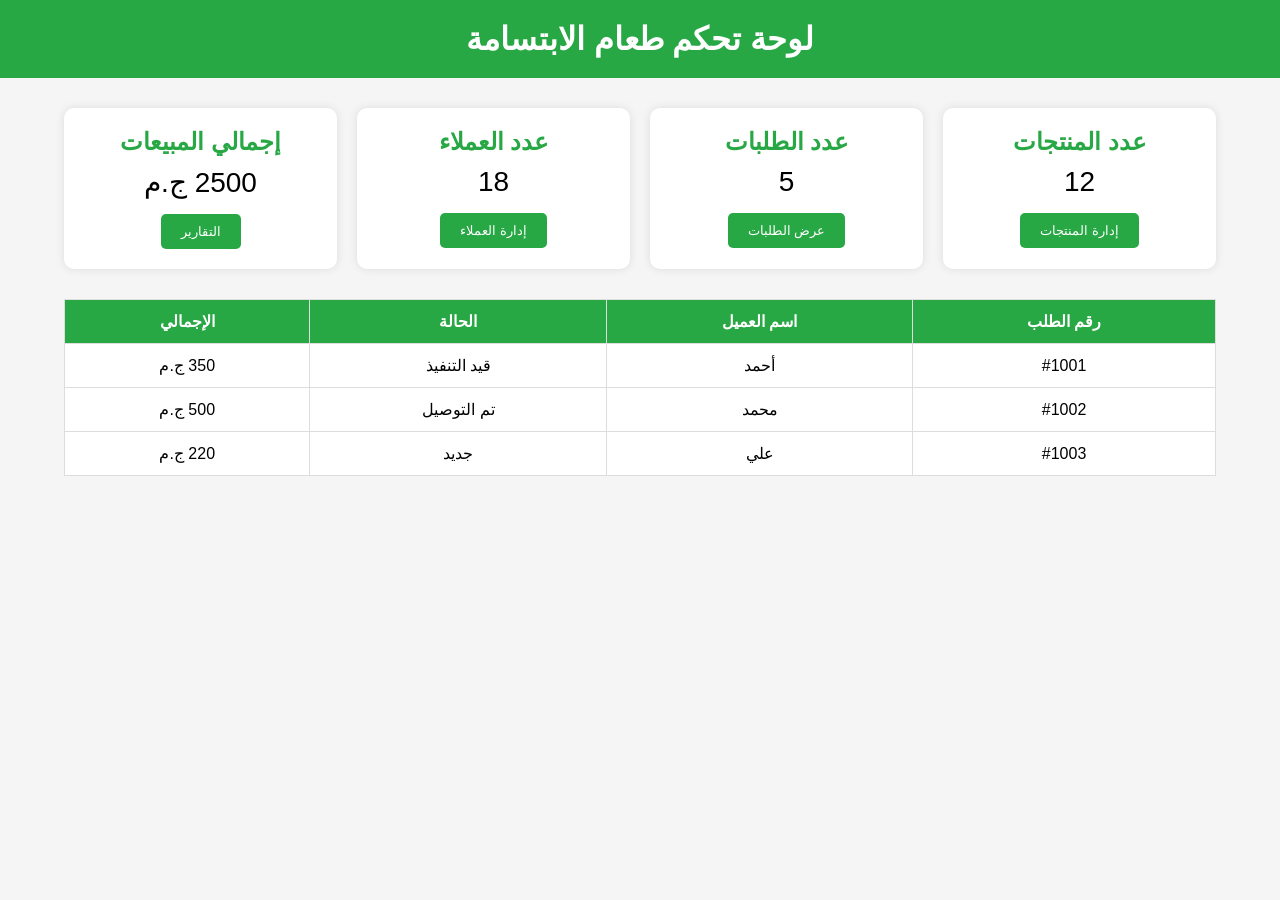
==== admin.html @ 13e66af0 "Create admin.html" ====
<!DOCTYPE html>
<html lang="ar" dir="rtl">
<head>
<meta charset="UTF-8">
<meta name="viewport" content="width=device-width, initial-scale=1.0">
<title>لوحة التحكم | طعام الابتسامة</title>

<style>
*{
    margin:0;
    padding:0;
    box-sizing:border-box;
    font-family:Tahoma,sans-serif;
}
body{
    background:#f5f5f5;
}
header{
    background:#28a745;
    color:#fff;
    padding:20px;
    text-align:center;
}
.container{
    width:90%;
    margin:30px auto;
}
.cards{
    display:grid;
    grid-template-columns:repeat(auto-fit,minmax(220px,1fr));
    gap:20px;
}
.card{
    background:#fff;
    border-radius:10px;
    padding:20px;
    text-align:center;
    box-shadow:0 0 10px rgba(0,0,0,.1);
}
.card h2{
    color:#28a745;
    margin-bottom:10px;
}
.card p{
    font-size:28px;
    margin-bottom:15px;
}
button{
    background:#28a745;
    color:#fff;
    border:none;
    padding:10px 20px;
    border-radius:5px;
    cursor:pointer;
}
button:hover{
    background:#218838;
}
table{
    width:100%;
    background:#fff;
    margin-top:30px;
    border-collapse:collapse;
}
th,td{
    border:1px solid #ddd;
    padding:12px;
    text-align:center;
}
th{
    background:#28a745;
    color:white;
}
</style>

</head>
<body>

<header>
<h1>لوحة تحكم طعام الابتسامة</h1>
</header>

<div class="container">

<div class="cards">

<div class="card">
<h2>عدد المنتجات</h2>
<p id="products">12</p>
<button>إدارة المنتجات</button>
</div>

<div class="card">
<h2>عدد الطلبات</h2>
<p id="orders">5</p>
<button>عرض الطلبات</button>
</div>

<div class="card">
<h2>عدد العملاء</h2>
<p id="users">18</p>
<button>إدارة العملاء</button>
</div>

<div class="card">
<h2>إجمالي المبيعات</h2>
<p id="sales">2500 ج.م</p>
<button>التقارير</button>
</div>

</div>

<table>
<thead>
<tr>
<th>رقم الطلب</th>
<th>اسم العميل</th>
<th>الحالة</th>
<th>الإجمالي</th>
</tr>
</thead>

<tbody>
<tr>
<td>#1001</td>
<td>أحمد</td>
<td>قيد التنفيذ</td>
<td>350 ج.م</td>
</tr>

<tr>
<td>#1002</td>
<td>محمد</td>
<td>تم التوصيل</td>
<td>500 ج.م</td>
</tr>

<tr>
<td>#1003</td>
<td>علي</td>
<td>جديد</td>
<td>220 ج.م</td>
</tr>

</tbody>

</table>

</div>

</body>
</html>
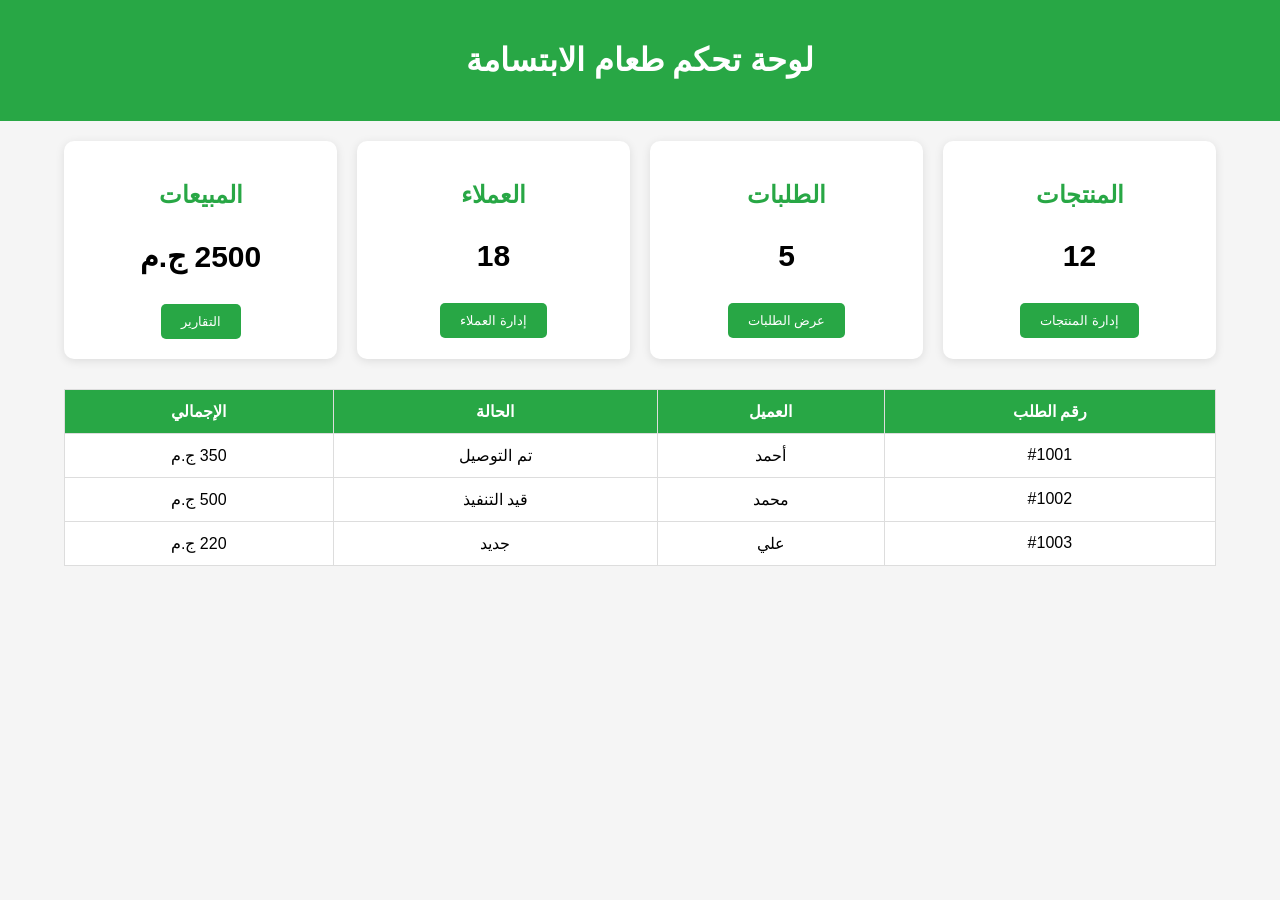
==== commit d9a547d4: "Update admin.html" ====
--- a/admin.html
+++ b/admin.html
@@ -3,73 +3,82 @@
 <head>
 <meta charset="UTF-8">
 <meta name="viewport" content="width=device-width, initial-scale=1.0">
-<title>لوحة التحكم | طعام الابتسامة</title>
+<title>لوحة تحكم - طعام الابتسامة</title>
 
 <style>
-*{
-    margin:0;
-    padding:0;
-    box-sizing:border-box;
-    font-family:Tahoma,sans-serif;
+body{
+font-family:Arial,sans-serif;
+margin:0;
+background:#f5f5f5;
+direction:rtl;
 }
-body{
-    background:#f5f5f5;
+
+header{
+background:#28a745;
+color:#fff;
+padding:20px;
+text-align:center;
 }
-header{
-    background:#28a745;
-    color:#fff;
-    padding:20px;
-    text-align:center;
+
+.container{
+width:90%;
+margin:20px auto;
 }
-.container{
-    width:90%;
-    margin:30px auto;
+
+.cards{
+display:grid;
+grid-template-columns:repeat(auto-fit,minmax(220px,1fr));
+gap:20px;
 }
-.cards{
-    display:grid;
-    grid-template-columns:repeat(auto-fit,minmax(220px,1fr));
-    gap:20px;
+
+.card{
+background:#fff;
+padding:20px;
+border-radius:10px;
+box-shadow:0 2px 10px rgba(0,0,0,.1);
+text-align:center;
 }
-.card{
-    background:#fff;
-    border-radius:10px;
-    padding:20px;
-    text-align:center;
-    box-shadow:0 0 10px rgba(0,0,0,.1);
+
+.card h2{
+margin-bottom:10px;
+color:#28a745;
 }
-.card h2{
-    color:#28a745;
-    margin-bottom:10px;
+
+.card p{
+font-size:30px;
+font-weight:bold;
 }
-.card p{
-    font-size:28px;
-    margin-bottom:15px;
+
+button{
+background:#28a745;
+color:white;
+border:none;
+padding:10px 20px;
+border-radius:5px;
+cursor:pointer;
 }
-button{
-    background:#28a745;
-    color:#fff;
-    border:none;
-    padding:10px 20px;
-    border-radius:5px;
-    cursor:pointer;
+
+button:hover{
+background:#218838;
 }
-button:hover{
-    background:#218838;
+
+table{
+width:100%;
+margin-top:30px;
+border-collapse:collapse;
+background:#fff;
 }
-table{
-    width:100%;
-    background:#fff;
-    margin-top:30px;
-    border-collapse:collapse;
+
+table th,
+table td{
+border:1px solid #ddd;
+padding:12px;
+text-align:center;
 }
-th,td{
-    border:1px solid #ddd;
-    padding:12px;
-    text-align:center;
-}
-th{
-    background:#28a745;
-    color:white;
+
+table th{
+background:#28a745;
+color:white;
 }
 </style>
 
@@ -85,53 +94,50 @@
 <div class="cards">
 
 <div class="card">
-<h2>عدد المنتجات</h2>
-<p id="products">12</p>
+<h2>المنتجات</h2>
+<p>12</p>
 <button>إدارة المنتجات</button>
 </div>
 
 <div class="card">
-<h2>عدد الطلبات</h2>
-<p id="orders">5</p>
+<h2>الطلبات</h2>
+<p>5</p>
 <button>عرض الطلبات</button>
 </div>
 
 <div class="card">
-<h2>عدد العملاء</h2>
-<p id="users">18</p>
+<h2>العملاء</h2>
+<p>18</p>
 <button>إدارة العملاء</button>
 </div>
 
 <div class="card">
-<h2>إجمالي المبيعات</h2>
-<p id="sales">2500 ج.م</p>
+<h2>المبيعات</h2>
+<p>2500 ج.م</p>
 <button>التقارير</button>
 </div>
 
 </div>
 
 <table>
-<thead>
 <tr>
 <th>رقم الطلب</th>
-<th>اسم العميل</th>
+<th>العميل</th>
 <th>الحالة</th>
 <th>الإجمالي</th>
 </tr>
-</thead>
 
-<tbody>
 <tr>
 <td>#1001</td>
 <td>أحمد</td>
-<td>قيد التنفيذ</td>
+<td>تم التوصيل</td>
 <td>350 ج.م</td>
 </tr>
 
 <tr>
 <td>#1002</td>
 <td>محمد</td>
-<td>تم التوصيل</td>
+<td>قيد التنفيذ</td>
 <td>500 ج.م</td>
 </tr>
 
@@ -142,8 +148,6 @@
 <td>220 ج.م</td>
 </tr>
 
-</tbody>
-
 </table>
 
 </div>
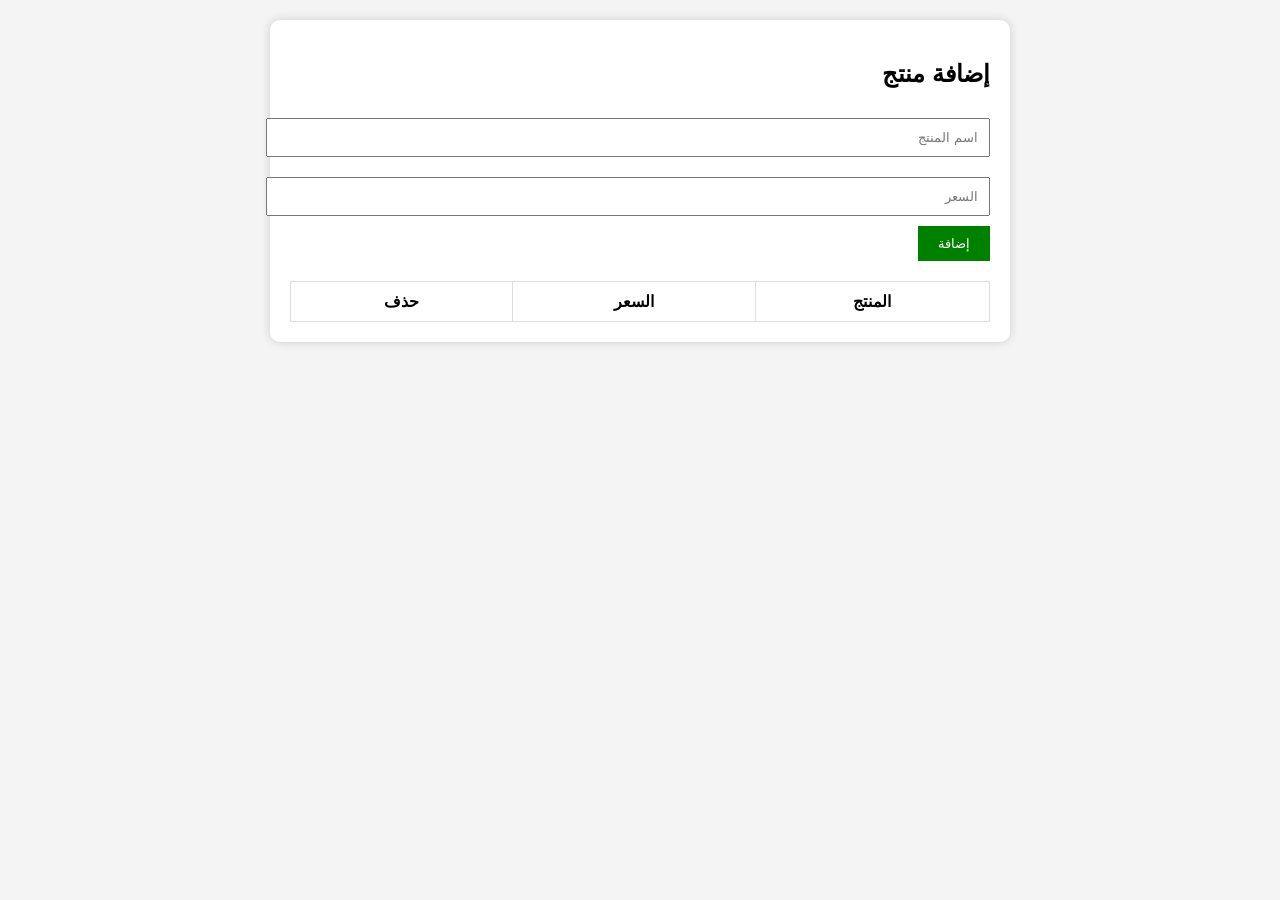
==== commit 2162d495: "Update admin.html" ====
--- a/admin.html
+++ b/admin.html
@@ -3,154 +3,141 @@
 <head>
 <meta charset="UTF-8">
 <meta name="viewport" content="width=device-width, initial-scale=1.0">
-<title>لوحة تحكم - طعام الابتسامة</title>
+<title>لوحة التحكم</title>
 
 <style>
 body{
-font-family:Arial,sans-serif;
+font-family:Arial;
+background:#f4f4f4;
 margin:0;
-background:#f5f5f5;
+padding:20px;
 direction:rtl;
 }
-
-header{
-background:#28a745;
-color:#fff;
-padding:20px;
-text-align:center;
-}
-
 .container{
-width:90%;
-margin:20px auto;
-}
-
-.cards{
-display:grid;
-grid-template-columns:repeat(auto-fit,minmax(220px,1fr));
-gap:20px;
-}
-
-.card{
+max-width:700px;
+margin:auto;
 background:#fff;
 padding:20px;
 border-radius:10px;
-box-shadow:0 2px 10px rgba(0,0,0,.1);
-text-align:center;
+box-shadow:0 0 10px #ccc;
 }
-
-.card h2{
-margin-bottom:10px;
-color:#28a745;
+input{
+width:100%;
+padding:10px;
+margin:10px 0;
 }
-
-.card p{
-font-size:30px;
-font-weight:bold;
-}
-
 button{
-background:#28a745;
-color:white;
+padding:10px 20px;
+background:green;
+color:#fff;
 border:none;
-padding:10px 20px;
-border-radius:5px;
 cursor:pointer;
 }
-
-button:hover{
-background:#218838;
-}
-
 table{
 width:100%;
-margin-top:30px;
+margin-top:20px;
 border-collapse:collapse;
-background:#fff;
 }
-
-table th,
-table td{
+th,td{
 border:1px solid #ddd;
-padding:12px;
+padding:10px;
 text-align:center;
-}
-
-table th{
-background:#28a745;
-color:white;
 }
 </style>
 
 </head>
 <body>
 
-<header>
-<h1>لوحة تحكم طعام الابتسامة</h1>
-</header>
-
 <div class="container">
 
-<div class="cards">
+<h2>إضافة منتج</h2>
 
-<div class="card">
-<h2>المنتجات</h2>
-<p>12</p>
-<button>إدارة المنتجات</button>
-</div>
+<input type="text" id="name" placeholder="اسم المنتج">
 
-<div class="card">
-<h2>الطلبات</h2>
-<p>5</p>
-<button>عرض الطلبات</button>
-</div>
+<input type="number" id="price" placeholder="السعر">
 
-<div class="card">
-<h2>العملاء</h2>
-<p>18</p>
-<button>إدارة العملاء</button>
-</div>
-
-<div class="card">
-<h2>المبيعات</h2>
-<p>2500 ج.م</p>
-<button>التقارير</button>
-</div>
-
-</div>
+<button onclick="newProduct()">إضافة</button>
 
 <table>
+
+<thead>
+
 <tr>
-<th>رقم الطلب</th>
-<th>العميل</th>
-<th>الحالة</th>
-<th>الإجمالي</th>
+<th>المنتج</th>
+<th>السعر</th>
+<th>حذف</th>
 </tr>
 
-<tr>
-<td>#1001</td>
-<td>أحمد</td>
-<td>تم التوصيل</td>
-<td>350 ج.م</td>
-</tr>
+</thead>
 
-<tr>
-<td>#1002</td>
-<td>محمد</td>
-<td>قيد التنفيذ</td>
-<td>500 ج.م</td>
-</tr>
-
-<tr>
-<td>#1003</td>
-<td>علي</td>
-<td>جديد</td>
-<td>220 ج.م</td>
-</tr>
+<tbody id="list"></tbody>
 
 </table>
 
 </div>
 
+<script src="script.js"></script>
+
+<script>
+
+function showProducts(){
+
+let products=JSON.parse(localStorage.getItem("products"))||[];
+
+let list=document.getElementById("list");
+
+list.innerHTML="";
+
+products.forEach((p,index)=>{
+
+list.innerHTML+=`
+<tr>
+<td>${p.name}</td>
+<td>${p.price} ج</td>
+<td><button onclick="removeProduct(${index})">حذف</button></td>
+</tr>
+`;
+
+});
+
+}
+
+function newProduct(){
+
+let name=document.getElementById("name").value;
+
+let price=document.getElementById("price").value;
+
+if(name==""||price=="") return alert("أدخل البيانات");
+
+let products=JSON.parse(localStorage.getItem("products"))||[];
+
+products.push({name,price});
+
+localStorage.setItem("products",JSON.stringify(products));
+
+document.getElementById("name").value="";
+document.getElementById("price").value="";
+
+showProducts();
+
+}
+
+function removeProduct(index){
+
+let products=JSON.parse(localStorage.getItem("products"))||[];
+
+products.splice(index,1);
+
+localStorage.setItem("products",JSON.stringify(products));
+
+showProducts();
+
+}
+
+showProducts();
+
+</script>
+
 </body>
 </html>
